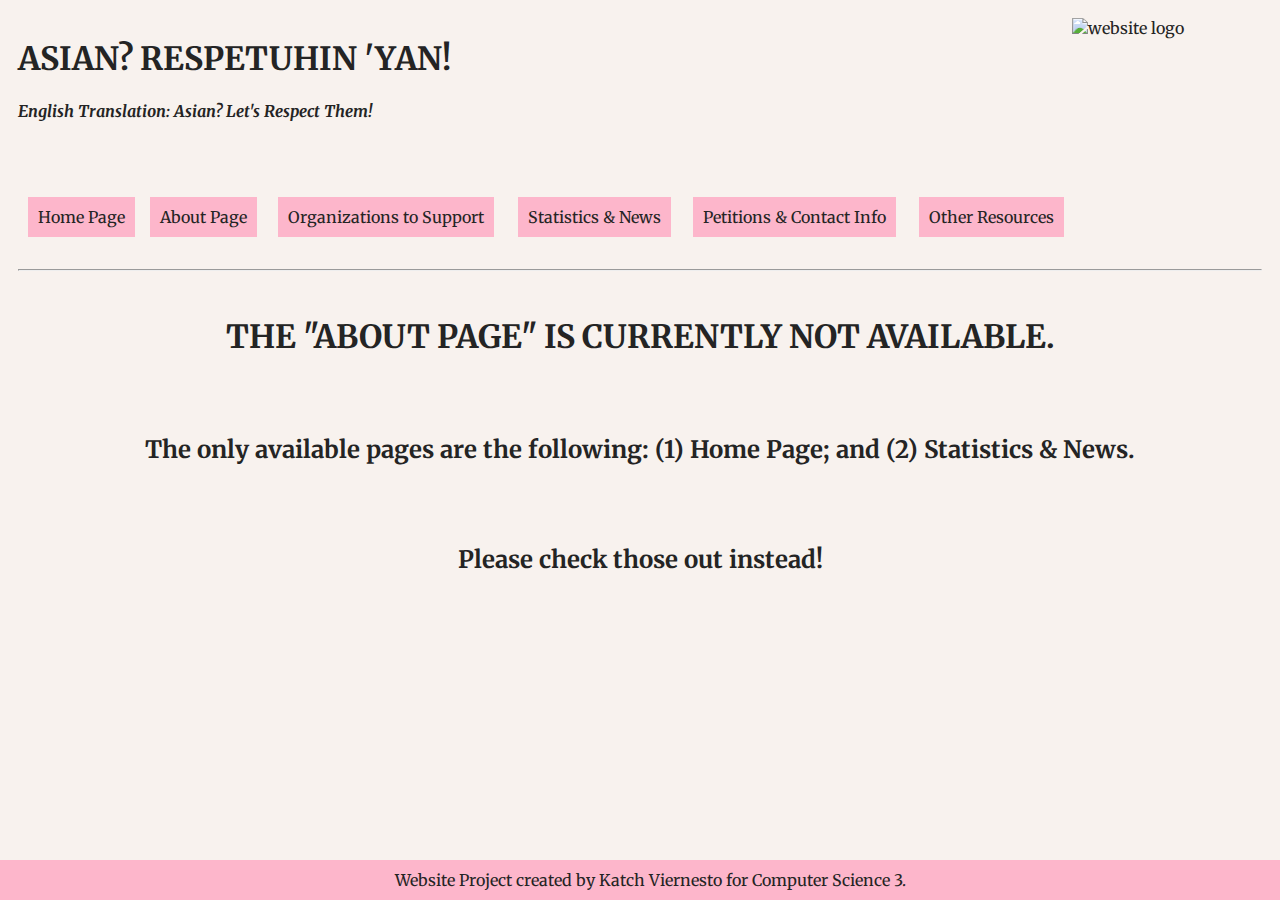
==== htdocs/about.html @ 00846880 "Add files via upload" ====
<!DOCTYPE html>
<html>
  <head>
    <title> About Page | Asian? Respetuhin 'Yan! </title>
	
    <meta charset="utf8" />
    <meta name="author" content="Katrina Ciel T. Viernesto" />
    <meta name="description" content="It is a website related to the recently surfaced Stop AAPI 
(Asian American and Pacific Islander) Hate, Asian Awareness, and Stop Anti-Asian Violence 
movements." />
    <meta name="keywords" content="website, asian, compsci, project, aapi" />
    <meta name="date"  content="01-11-2021" />
	<meta name="viewport" content="width=device-width, initial-scale=1.0">
	
	<link rel="icon" type="image/png" href="..\images\icon.png" />
    <link rel="stylesheet" type="text/css" href="..\css\style.css" /> <!-- Link to external stylesheet -->
	<link rel="preconnect" href="https://fonts.googleapis.com">
    <link rel="preconnect" href="https://fonts.gstatic.com" crossorigin>
    <link href="https://fonts.googleapis.com/css2?family=Merriweather:wght@300&display=swap" rel="stylesheet"> <!-- For font family -->
  
  </head>
  
  <body>
    
	<!-- Top part of the website -->
	<img id="logo" src="..\images\icon.png" alt="website logo" title="ARY Website Logo">
	
	<header> 
	    <h1> ASIAN? RESPETUHIN 'YAN! </h1>
	    <h4> <i> English Translation: Asian? Let's Respect Them! </i> </h4>
    </header>
	
	<nav>
	    <table>
		    <tr>
			    <!-- So far, only the home page and one content page is complete -->
			    <td> <a href="..\htdocs\index.html"> Home Page </a> </td>
				<td> <a href="..\htdocs\about.html"> About Page </a> </td>
				<td> <a href="..\htdocs\orgs.html"> Organizations to Support </a> </td>
				<td> <a href="..\htdocs\stats.html"> Statistics & News </a> </td>
				<td> <a href="..\htdocs\petitions.html"> Petitions & Contact Info </a> </td>
				<td> <a href="..\htdocs\others.html"> Other Resources </a> </td>
			</tr>
		</table>
		<br>
	    <hr>
		<br>
	</nav>
	
	<article>
		<h1> THE "ABOUT PAGE" IS CURRENTLY NOT AVAILABLE. </h1>
		<br>
		<h2> The only available pages are the following: (1) Home Page; and (2) Statistics & News. </h2>
		<br> 
		<h2> Please check those out instead! </h2>
	</article>

	<br>
	<br>
	
	<footer> Website Project created by Katch Viernesto for Computer Science 3. </footer>

  </body>
 </html>
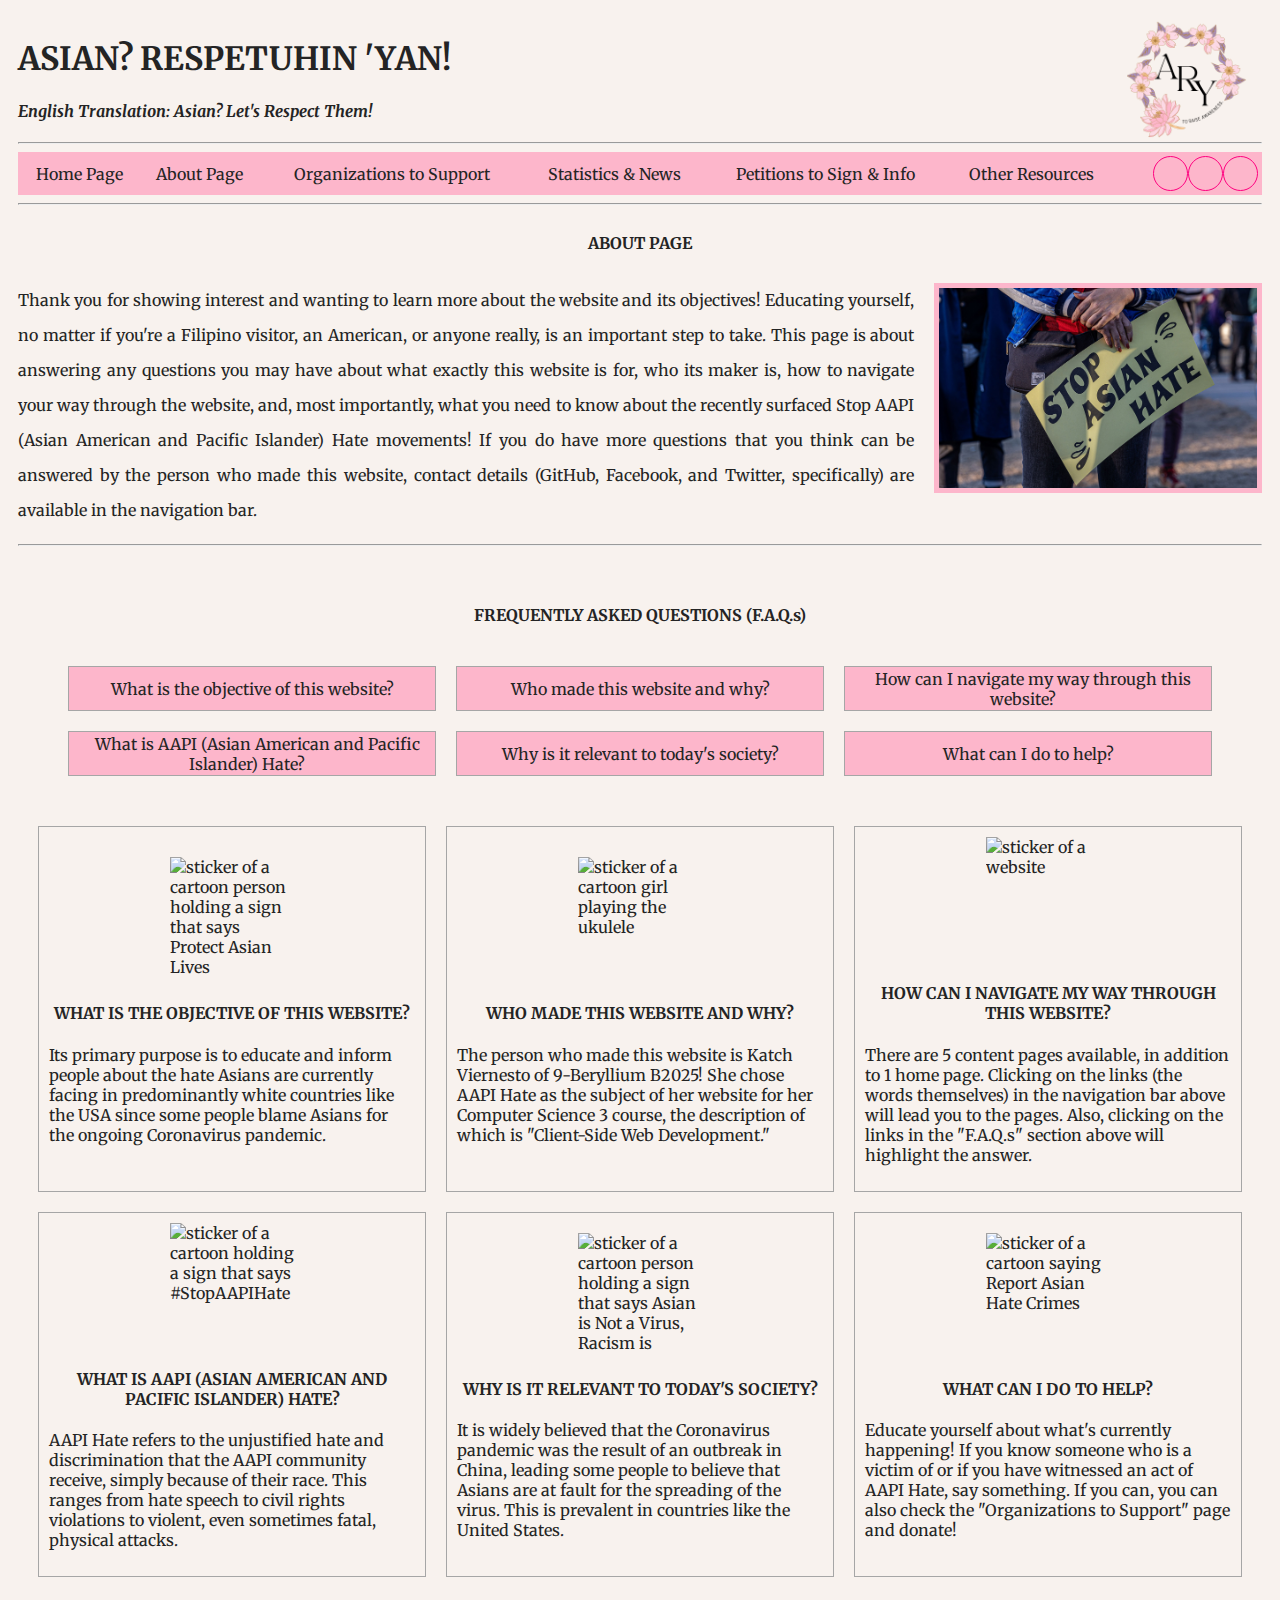
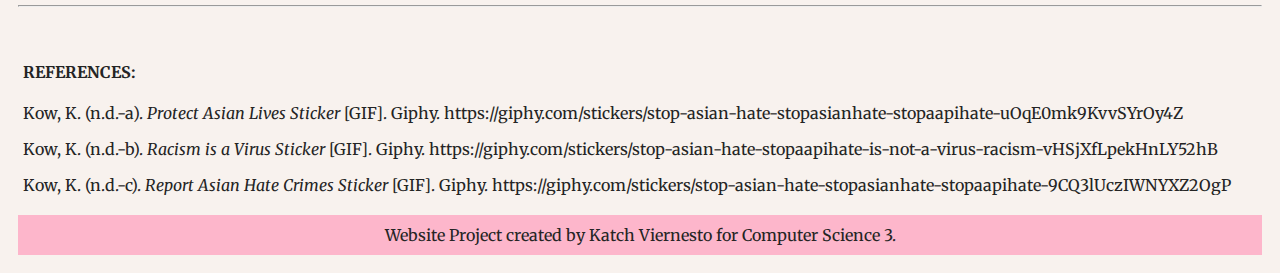
==== commit 1b68c7c3: "Add files via upload" ====
--- a/htdocs/about.html
+++ b/htdocs/about.html
@@ -9,11 +9,11 @@
 (Asian American and Pacific Islander) Hate, Asian Awareness, and Stop Anti-Asian Violence 
 movements." />
     <meta name="keywords" content="website, asian, compsci, project, aapi" />
-    <meta name="date"  content="01-11-2021" />
+    <meta name="date"  content="27-01-2022" />
 	<meta name="viewport" content="width=device-width, initial-scale=1.0">
 	
 	<link rel="icon" type="image/png" href="..\images\icon.png" />
-    <link rel="stylesheet" type="text/css" href="..\css\style.css" /> <!-- Link to external stylesheet -->
+    <link rel="stylesheet" type="text/css" media="screen" href="..\css\style.css" /> <!-- Link to external stylesheet -->
 	<link rel="preconnect" href="https://fonts.googleapis.com">
     <link rel="preconnect" href="https://fonts.gstatic.com" crossorigin>
     <link href="https://fonts.googleapis.com/css2?family=Merriweather:wght@300&display=swap" rel="stylesheet"> <!-- For font family -->
@@ -23,39 +23,134 @@
   <body>
     
 	<!-- Top part of the website -->
-	<img id="logo" src="..\images\icon.png" alt="website logo" title="ARY Website Logo">
+	<a href="..\htdocs\index.html"> <img id="logo" src="..\images\icon.png" alt="website logo" title="ARY Website Logo"> </a>
 	
 	<header> 
 	    <h1> ASIAN? RESPETUHIN 'YAN! </h1>
 	    <h4> <i> English Translation: Asian? Let's Respect Them! </i> </h4>
     </header>
+	<hr>
 	
 	<nav>
 	    <table>
 		    <tr>
-			    <!-- So far, only the home page and one content page is complete -->
 			    <td> <a href="..\htdocs\index.html"> Home Page </a> </td>
 				<td> <a href="..\htdocs\about.html"> About Page </a> </td>
 				<td> <a href="..\htdocs\orgs.html"> Organizations to Support </a> </td>
 				<td> <a href="..\htdocs\stats.html"> Statistics & News </a> </td>
-				<td> <a href="..\htdocs\petitions.html"> Petitions & Contact Info </a> </td>
+				<td> <a href="..\htdocs\petitions.html"> Petitions to Sign & Info </a> </td>
 				<td> <a href="..\htdocs\others.html"> Other Resources </a> </td>
+				<td>
+			     	<a href="https://www.twitter.com/katchmeimfallin">
+	                    <div class="socmedIcon" id="twitterIcon"></div>
+	                </a>
+	                <a href="https://www.facebook.com/katchieee/">
+	                    <div class="socmedIcon" id="facebookIcon"></div>
+	                </a>
+	                <a href="https://github.com/kctviernesto/">
+	                    <div class="socmedIcon" id="githubIcon"></div>
+	                </a>
+				</td>
 			</tr>
 		</table>
-		<br>
-	    <hr>
-		<br>
 	</nav>
+	<hr>
 	
-	<article>
-		<h1> THE "ABOUT PAGE" IS CURRENTLY NOT AVAILABLE. </h1>
-		<br>
-		<h2> The only available pages are the following: (1) Home Page; and (2) Statistics & News. </h2>
-		<br> 
-		<h2> Please check those out instead! </h2>
+	<article id="aboutintro">
+		<h4> ABOUT PAGE </h4>
+		<img class="right" src="..\images\stopasianhatesign.jpg" alt="picture of a sign that says Stop Asian Hate" title="Stop Asian Hate Sign">
+		<p> Thank you for showing interest and wanting to learn more about the website and its objectives! Educating yourself, no matter if you're a Filipino visitor,
+		an American, or anyone really, is an important step to take. This page is about answering any questions you may have about
+		what exactly this website is for, who its maker is, how to navigate your way through the website, and, most importantly, what you need to know about
+		the recently surfaced Stop AAPI (Asian American and Pacific Islander) Hate movements! If you do have more questions that you think can be answered by the person who
+		made this website, contact details (GitHub, Facebook, and Twitter, specifically) are available in the navigation bar. </p>
 	</article>
-
+	<hr>
+	
+	<aside class="block">
+	    <table>
+			<tr>
+			    <td colspan="3" id="tableofcontents">
+				    <h4> FREQUENTLY ASKED QUESTIONS (F.A.Q.s) </h4>
+	                <table>
+			            <tr>
+						    <td><a href="#objective">What is the objective of this website?</a></td>
+			                <td><a href="#maker">Who made this website and why?</a></td>
+			                <td><a href="#navigation">How can I navigate my way through this website?</a></td>
+						</tr>
+						<tr>
+				            <td><a href="#aapihate">What is AAPI (Asian American and Pacific Islander) Hate?</a></td>
+			                <td><a href="#relevance">Why is it relevant to today's society?</a></td>
+			                <td><a href="#waystohelp">What can I do to help?</a></td>
+						</tr>
+		            </table>
+				</td>
+			</tr>
+			
+			<tr>
+				<td id="objective" class="aboutblock">
+				    <img src="..\images\protectasianlives.gif" alt="sticker of a cartoon person holding a sign that says Protect Asian Lives" title="Protect Asian Lives Sticker">
+				    <h4> WHAT IS THE OBJECTIVE OF THIS WEBSITE? </h4>
+					<p> Its primary purpose is to educate and inform people about the hate Asians are 
+currently facing in predominantly white countries like the USA since some people blame 
+Asians for the ongoing Coronavirus pandemic. </p>
+				</td>
+				
+				<td id="maker" class="aboutblock">
+				    <img src="..\images\ukulelegirl.gif" alt="sticker of a cartoon girl playing the ukulele" title="Girl Playing Ukulele Sticker">
+				    <h4> WHO MADE THIS WEBSITE AND WHY? </h4>
+					<p> The person who made this website is Katch Viernesto of 9-Beryllium B2025! She chose AAPI Hate as the subject of her website for her Computer Science
+3 course, the description of which is "Client-Side Web Development."</p>
+				</td>
+				
+				<td id="navigation" class="aboutblock">
+				    <img src="..\images\website.gif" alt="sticker of a website" title="Website Sticker">
+				    <h4> HOW CAN I NAVIGATE MY WAY THROUGH THIS WEBSITE? </h4>
+					<p> There are 5 content pages available, in addition to 1 home page. Clicking on the links (the words themselves) in the navigation bar above will lead you to the
+pages. Also, clicking on the links in the "F.A.Q.s" section above will highlight the answer.</p>
+				</td>
+			</tr>
+			
+			<tr>
+				<td id="aapihate" class="aboutblock">
+				    <img src="..\images\stopaapihate.gif" alt="sticker of a cartoon holding a sign that says #StopAAPIHate" title="#StopAAPIHate Sticker">
+				    <h4> WHAT IS AAPI (ASIAN AMERICAN AND PACIFIC ISLANDER) HATE? </i> </h4>
+					<p> AAPI Hate refers to the unjustified hate and discrimination that the AAPI community receive, simply because of their race. This ranges from hate speech 
+					to civil rights violations to violent, even sometimes fatal, physical attacks. </p>
+				</td>
+				
+				<td id="relevance" class="aboutblock">
+				    <img src="..\images\racismisavirus.gif" alt="sticker of a cartoon person holding a sign that says Asian is Not a Virus, Racism is" title="Racism is a Virus Sticker">
+				    <h4> WHY IS IT RELEVANT TO TODAY'S SOCIETY? </h4>
+					<p> It is widely believed that the Coronavirus pandemic was the result of an outbreak in China, leading some people to believe that Asians are at fault for
+the spreading of the virus. This is prevalent in countries like the United States. </p>
+				</td>
+				
+				<td id="waystohelp" class="aboutblock">
+				    <img src="..\images\reportasianhate.gif" alt="sticker of a cartoon saying Report Asian Hate Crimes" title="Report Asian Hate Crimes Sticker">
+				    <h4> WHAT CAN I DO TO HELP? </h4>
+					<p> Educate yourself about what's currently happening! If you know someone who is a victim of or if you have witnessed an act of AAPI Hate, say something. 
+					If you can, you can also check the "Organizations to Support" page and donate! </p>
+				</td>
+			</tr>
+		</table>
+	</aside>
+	
+	<hr>
 	<br>
+	
+	<!-- Section for sources -->
+	<section id="references">
+	    <h4> REFERENCES: </h4>
+		<p> Kow, K. (n.d.-a). <i> Protect Asian Lives Sticker </i> [GIF]. Giphy. <a href="https://giphy.com/stickers/stop-asian-hate-stopasianhate-stopaapihate-uOqE0mk9KvvSYrOy4Z"> https://giphy.com/stickers/stop-asian-hate-stopasianhate-stopaapihate-uOqE0mk9KvvSYrOy4Z </a> </p>
+		<p> Kow, K. (n.d.-b). <i> Racism is a Virus Sticker </i> [GIF]. Giphy. <a href="https://giphy.com/stickers/stop-asian-hate-stopaapihate-is-not-a-virus-racism-vHSjXfLpekHnLY52hB"> https://giphy.com/stickers/stop-asian-hate-stopaapihate-is-not-a-virus-racism-vHSjXfLpekHnLY52hB </a> </p>
+		<p> Kow, K. (n.d.-c). <i> Report Asian Hate Crimes Sticker </i> [GIF]. Giphy. <a href="https://giphy.com/stickers/stop-asian-hate-stopasianhate-stopaapihate-9CQ3lUczIWNYXZ2OgP"> https://giphy.com/stickers/stop-asian-hate-stopasianhate-stopaapihate-9CQ3lUczIWNYXZ2OgP </a> </p>
+		<p> Kow, K. (n.d.-d). <i> Stop AAPI Hate Sticker </i> [GIF]. Giphy. <a href="https://giphy.com/stickers/stop-asian-hate-stopasianhate-stopaapihate-x6AXyHxX7E4Lm7fqD2"> https://giphy.com/stickers/stop-asian-hate-stopasianhate-stopaapihate-x6AXyHxX7E4Lm7fqD2 </a> </p>
+		<p> Lens-Aid. (n.d.). <i> Website Sticker </i> [GIF]. Giphy. <a href="https://giphy.com/stickers/Lens-Aid-laptop-lensaid-lens-aid-FWyLGar0fQADQeKWYc"> https://giphy.com/stickers/Lens-Aid-laptop-lensaid-lens-aid-FWyLGar0fQADQeKWYc </a> </p>
+		<p> The Nation. (2021, May 19). <i> OP-ED: Stop Asian Hate </i> [Photograph]. <a href="https://raider-review.com/2021/05/19/op-ed-stop-asian-hate/"> https://raider-review.com/2021/05/19/op-ed-stop-asian-hate/ </a> </p>
+		<p> Yoe, C. (n.d.). <i> Girl Playing Ukulele Sticker </i> [GIF]. Giphy. <a href="https://giphy.com/stickers/music-guitar-carolynnyoe-j6NexYlic6SgWMaJSk"> https://giphy.com/stickers/music-guitar-carolynnyoe-j6NexYlic6SgWMaJSk </a> </p>
+	</section>
+	
 	<br>
 	
 	<footer> Website Project created by Katch Viernesto for Computer Science 3. </footer>
